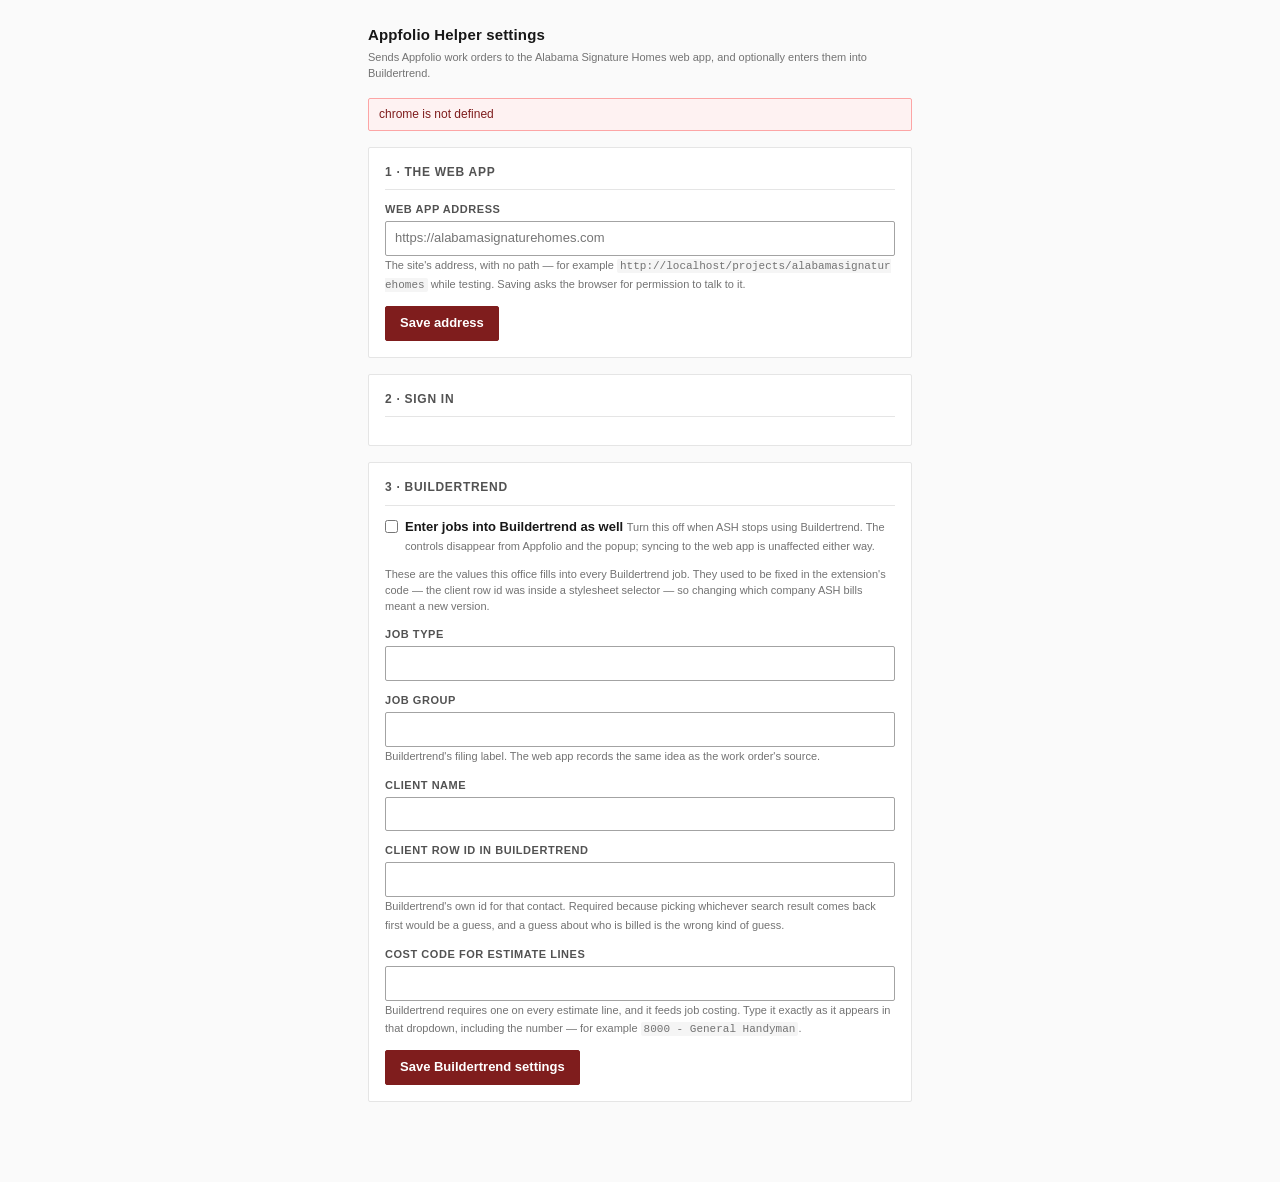
==== ui/options.html @ 52187182 "estimates" ====
<!doctype html>
<html lang="en">
  <head>
    <meta charset="utf-8" />
    <meta name="viewport" content="width=device-width, initial-scale=1" />
    <title>Appfolio Helper — Settings</title>
    <link rel="stylesheet" href="common.css" />
    <link rel="stylesheet" href="options.css" />
  </head>
  <body>
    <div class="page">
      <header class="page__head">
        <h1>Appfolio Helper settings</h1>
        <p class="field__hint">
          Sends Appfolio work orders to the Alabama Signature Homes web app, and
          optionally enters them into Buildertrend.
        </p>
      </header>

      <p class="notice" id="alert" hidden></p>

      <!--
        Order matters here: nothing below works until there is an address, and
        signing in needs one to sign in to. So the sections read top to bottom
        as the order they must be done in.
      -->
      <section class="card">
        <h2>1 · The web app</h2>

        <form id="app-form">
          <label class="field">
            <span class="field__label">Web app address</span>
            <input
              class="field__input"
              type="url"
              id="app-url"
              name="app_url"
              placeholder="https://alabamasignaturehomes.com"
              autocomplete="off"
              spellcheck="false"
            />
            <span class="field__hint">
              The site's address, with no path — for example
              <code>http://localhost/projects/alabamasignaturehomes</code> while
              testing. Saving asks the browser for permission to talk to it.
            </span>
          </label>

          <p class="card__actions">
            <button class="btn" type="submit" id="app-save">Save address</button>
            <span class="field__hint" id="permission-note"></span>
          </p>
        </form>
      </section>

      <section class="card">
        <h2>2 · Sign in</h2>

        <!-- Shown when signed in. -->
        <div id="signed-in" hidden>
          <dl class="facts">
            <dt>Signed in as</dt>
            <dd id="who"></dd>

            <dt>This device</dt>
            <dd id="device"></dd>

            <dt>Access expires</dt>
            <dd id="expires"></dd>
          </dl>

          <p class="field__hint">
            You can also end this device's access from
            <span id="account-link-holder"></span> on the web app, which is
            where to look if a device you do not recognise is listed.
          </p>

          <p class="card__actions">
            <button class="btn btn--quiet" type="button" id="sign-out">
              Sign out this device
            </button>
            <button class="link" type="button" id="recheck">Check now</button>
          </p>
        </div>

        <!-- Shown when signed out. -->
        <form id="sign-in-form" hidden>
          <label class="field">
            <span class="field__label">Email</span>
            <input
              class="field__input"
              type="email"
              id="email"
              autocomplete="username"
              required
            />
          </label>

          <label class="field">
            <span class="field__label">Password</span>
            <input
              class="field__input"
              type="password"
              id="password"
              autocomplete="current-password"
              required
            />
            <span class="field__hint">
              Your password is sent once, to exchange it for a token this browser
              stores. It is never saved here.
            </span>
          </label>

          <label class="field">
            <span class="field__label">Name for this device</span>
            <input class="field__input" type="text" id="device-name" maxlength="80" />
            <span class="field__hint">
              Shown on your account page beside the button that ends its access,
              so make it something you would recognise.
            </span>
          </label>

          <p class="card__actions">
            <button class="btn" type="submit" id="sign-in">Sign in</button>
          </p>
        </form>
      </section>

      <section class="card">
        <h2>3 · Buildertrend</h2>

        <label class="check">
          <input type="checkbox" id="bt-enabled" />
          <span>
            <strong>Enter jobs into Buildertrend as well</strong>
            <span class="field__hint">
              Turn this off when ASH stops using Buildertrend. The controls
              disappear from Appfolio and the popup; syncing to the web app is
              unaffected either way.
            </span>
          </span>
        </label>

        <div id="bt-fields">
          <p class="field__hint field__hint--lead">
            These are the values this office fills into every Buildertrend job.
            They used to be fixed in the extension's code — the client row id was
            inside a stylesheet selector — so changing which company ASH bills
            meant a new version.
          </p>

          <label class="field">
            <span class="field__label">Job type</span>
            <input class="field__input" type="text" id="job-type" />
          </label>

          <label class="field">
            <span class="field__label">Job group</span>
            <input class="field__input" type="text" id="job-group" />
            <span class="field__hint">
              Buildertrend's filing label. The web app records the same idea as
              the work order's source.
            </span>
          </label>

          <label class="field">
            <span class="field__label">Client name</span>
            <input class="field__input" type="text" id="bt-client-name" />
          </label>

          <label class="field">
            <span class="field__label">Client row id in Buildertrend</span>
            <input class="field__input" type="text" id="bt-client-row-id" />
            <span class="field__hint">
              Buildertrend's own id for that contact. Required because picking
              whichever search result comes back first would be a guess, and a
              guess about who is billed is the wrong kind of guess.
            </span>
          </label>

          <label class="field">
            <span class="field__label">Cost code for estimate lines</span>
            <input class="field__input" type="text" id="bt-cost-code" />
            <span class="field__hint">
              Buildertrend requires one on every estimate line, and it feeds job
              costing. Type it exactly as it appears in that dropdown, including
              the number &mdash; for example <code>8000 - General Handyman</code>.
            </span>
          </label>

       </div>

        <p class="card__actions">
          <button class="btn" type="button" id="bt-save">Save Buildertrend settings</button>
        </p>
      </section>
    </div>

    <script type="module" src="options.js"></script>
  </body>
</html>
---- ui/common.css ----
/* =============================================================================
   Shared vocabulary for the popup and the options page
   =============================================================================

   Two pages, one look. The colours are the web app's, so the extension reads as
   part of the same tool rather than a bolted-on utility: maroon for the primary
   action, near-black text, and the same six status colours the Appfolio badges
   use so a state means the same thing wherever it appears.
   ========================================================================== */

* {
  margin: 0;
  padding: 0;
  box-sizing: border-box;
}

:root {
  --maroon: #7f1d1d;
  --maroon-lit: #991b1b;
  --ink: #171717;
  --ink-soft: #525252;
  --ink-faint: #737373;
  --line: #e5e5e5;
  --paper: #fff;
  --paper-soft: #fafafa;

  --good: #065f46;
  --good-soft: #ecfdf5;
  --warn: #92400e;
  --warn-soft: #fffbeb;
  --bad: #7f1d1d;
  --bad-soft: #fef2f2;

  --gap: 0.75rem;
  --radius: 2px;
}

body {
  font-family:
    -apple-system, BlinkMacSystemFont, "Segoe UI", Roboto, Arial, sans-serif;
  font-size: 13px;
  line-height: 1.45;
  color: var(--ink);
  background: var(--paper);
}

h1,
h2,
h3 {
  font-weight: 700;
  letter-spacing: 0.01em;
}

h1 {
  font-size: 15px;
}

h2 {
  font-size: 12px;
  text-transform: uppercase;
  letter-spacing: 0.06em;
  color: var(--ink-soft);
}

a {
  color: var(--maroon);
}

button {
  font: inherit;
  cursor: pointer;
}

button:disabled {
  cursor: default;
}

/* ---- buttons ------------------------------------------------------------- */

.btn {
  padding: 7px 14px;
  border: 1px solid var(--maroon);
  border-radius: var(--radius);
  background: var(--maroon);
  color: #fff;
  font-weight: 700;
}

.btn:hover:not(:disabled) {
  background: var(--maroon-lit);
  border-color: var(--maroon-lit);
}

.btn:disabled {
  background: #d4d4d4;
  border-color: #d4d4d4;
  color: var(--ink-faint);
}

.btn--quiet {
  background: none;
  color: var(--maroon);
}

.btn--quiet:hover:not(:disabled) {
  background: var(--bad-soft);
  border-color: var(--maroon);
  color: var(--maroon);
}

.btn--quiet:disabled {
  background: none;
  border-color: var(--line);
}

/* A link that is a button, for actions that are not the point of the screen. */
.link {
  padding: 0;
  border: 0;
  background: none;
  color: var(--maroon);
  text-decoration: underline;
}

.link:hover {
  color: var(--ink);
}

/* The only .link that disables itself for long enough to matter: a list-page
   probe clicks through three tabs and can sit there for forty seconds. */
.link:disabled {
  color: var(--ink-faint);
  text-decoration: none;
}

.link--danger {
  color: var(--bad);
}

/* ---- forms --------------------------------------------------------------- */

.field {
  display: block;
  margin-bottom: var(--gap);
}

.field__label {
  display: block;
  margin-bottom: 3px;
  font-size: 11px;
  font-weight: 700;
  text-transform: uppercase;
  letter-spacing: 0.05em;
  color: var(--ink-soft);
}

.field__input {
  width: 100%;
  padding: 7px 9px;
  border: 1px solid #a3a3a3;
  border-radius: var(--radius);
  font: inherit;
  color: var(--ink);
  background: var(--paper);
}

.field__input:focus {
  outline: 2px solid var(--maroon);
  outline-offset: -1px;
}

.field__hint {
  margin-top: 3px;
  font-size: 11px;
  color: var(--ink-faint);
}

.check {
  display: flex;
  align-items: flex-start;
  gap: 7px;
  margin-bottom: var(--gap);
}

.check input {
  margin-top: 2px;
  accent-color: var(--maroon);
}

/* ---- notices ------------------------------------------------------------- */

.notice {
  padding: 7px 10px;
  margin-bottom: var(--gap);
  border: 1px solid;
  border-radius: var(--radius);
  font-size: 12px;
}

/* The page probe's answer. A <pre> because it is a list of found/not-found
   pairs somebody is going to read line by line or screenshot, and because the
   whole point of it is to be copied somewhere else verbatim. */
.probe {
  margin: 0 0 0.5rem;
  padding: 0.5rem;
  font-family: ui-monospace, SFMono-Regular, Menlo, Consolas, monospace;
  font-size: 11px;
  line-height: 1.5;
  white-space: pre-wrap;
  word-break: break-word;
  background: rgba(0, 0, 0, 0.04);
  border-radius: 4px;
}

.notice--ok {
  background: var(--good-soft);
  border-color: #6ee7b7;
  color: var(--good);
}

.notice--warn {
  background: var(--warn-soft);
  border-color: #fcd34d;
  color: var(--warn);
}

.notice--error {
  background: var(--bad-soft);
  border-color: #fca5a5;
  color: var(--bad);
}

.notice[hidden] {
  display: none;
}

/* ---- status pills, matching the Appfolio badges ------------------------- */

.pill {
  display: inline-block;
  padding: 1px 7px;
  border: 1px solid transparent;
  border-radius: 9px;
  font-size: 10px;
  font-weight: 700;
  text-transform: uppercase;
  letter-spacing: 0.04em;
  white-space: nowrap;
}

.pill--synced {
  background: var(--good-soft);
  border-color: #6ee7b7;
  color: var(--good);
}

.pill--queued,
.pill--sending,
.pill--retry {
  background: #f5f5f5;
  border-color: #d4d4d4;
  color: var(--ink-soft);
}

.pill--conflict,
.pill--blocked {
  background: var(--warn-soft);
  border-color: #fcd34d;
  color: var(--warn);
}

.pill--rejected {
  background: var(--bad-soft);
  border-color: #fca5a5;
  color: var(--bad);
}

.sr-only {
  position: absolute !important;
  width: 1px !important;
  height: 1px !important;
  margin: -1px !important;
  padding: 0 !important;
  overflow: hidden !important;
  clip-path: inset(50%) !important;
  white-space: nowrap !important;
  border: 0 !important;
}
---- ui/options.css ----
/* =============================================================================
   The options page
   =============================================================================

   Opens in a tab (options_ui.open_in_tab), so it gets a reading measure rather
   than filling a 1400px window — one column, capped, centred. The numbered
   cards read as the order the steps must be done in, because they are: there is
   nothing to sign in to before there is an address.
   ========================================================================== */

body {
  background: var(--paper-soft);
  padding: 24px 16px 64px;
}

.page {
  max-width: 34rem;
  margin-inline: auto;
}

.page__head {
  margin-bottom: 16px;
}

.page__head h1 {
  margin-bottom: 4px;
}

#alert {
  margin-bottom: 16px;
}

.card {
  padding: 16px;
  margin-bottom: 16px;
  background: var(--paper);
  border: 1px solid var(--line);
  border-radius: var(--radius);
}

.card h2 {
  margin-bottom: 12px;
  padding-bottom: 8px;
  border-bottom: 1px solid var(--line);
}

.card__actions {
  display: flex;
  flex-wrap: wrap;
  align-items: center;
  gap: var(--gap);
  margin-top: 4px;
}

#bt-fields[hidden] {
  display: none;
}

.field__hint--lead {
  margin-bottom: 12px;
}

.field__hint code {
  font-family: ui-monospace, SFMono-Regular, Menlo, monospace;
  font-size: 11px;
  padding: 1px 3px;
  background: #f5f5f5;
  border-radius: var(--radius);
  word-break: break-all;
}

/* ---- the signed-in facts ------------------------------------------------- */

.facts {
  display: grid;
  grid-template-columns: auto 1fr;
  gap: 4px 12px;
  margin-bottom: 12px;
  font-size: 12px;
}

.facts dt {
  font-weight: 700;
  color: var(--ink-soft);
}

/* Long tokens and email addresses must not push the grid wider than the page. */
.facts dd {
  overflow-wrap: anywhere;
}
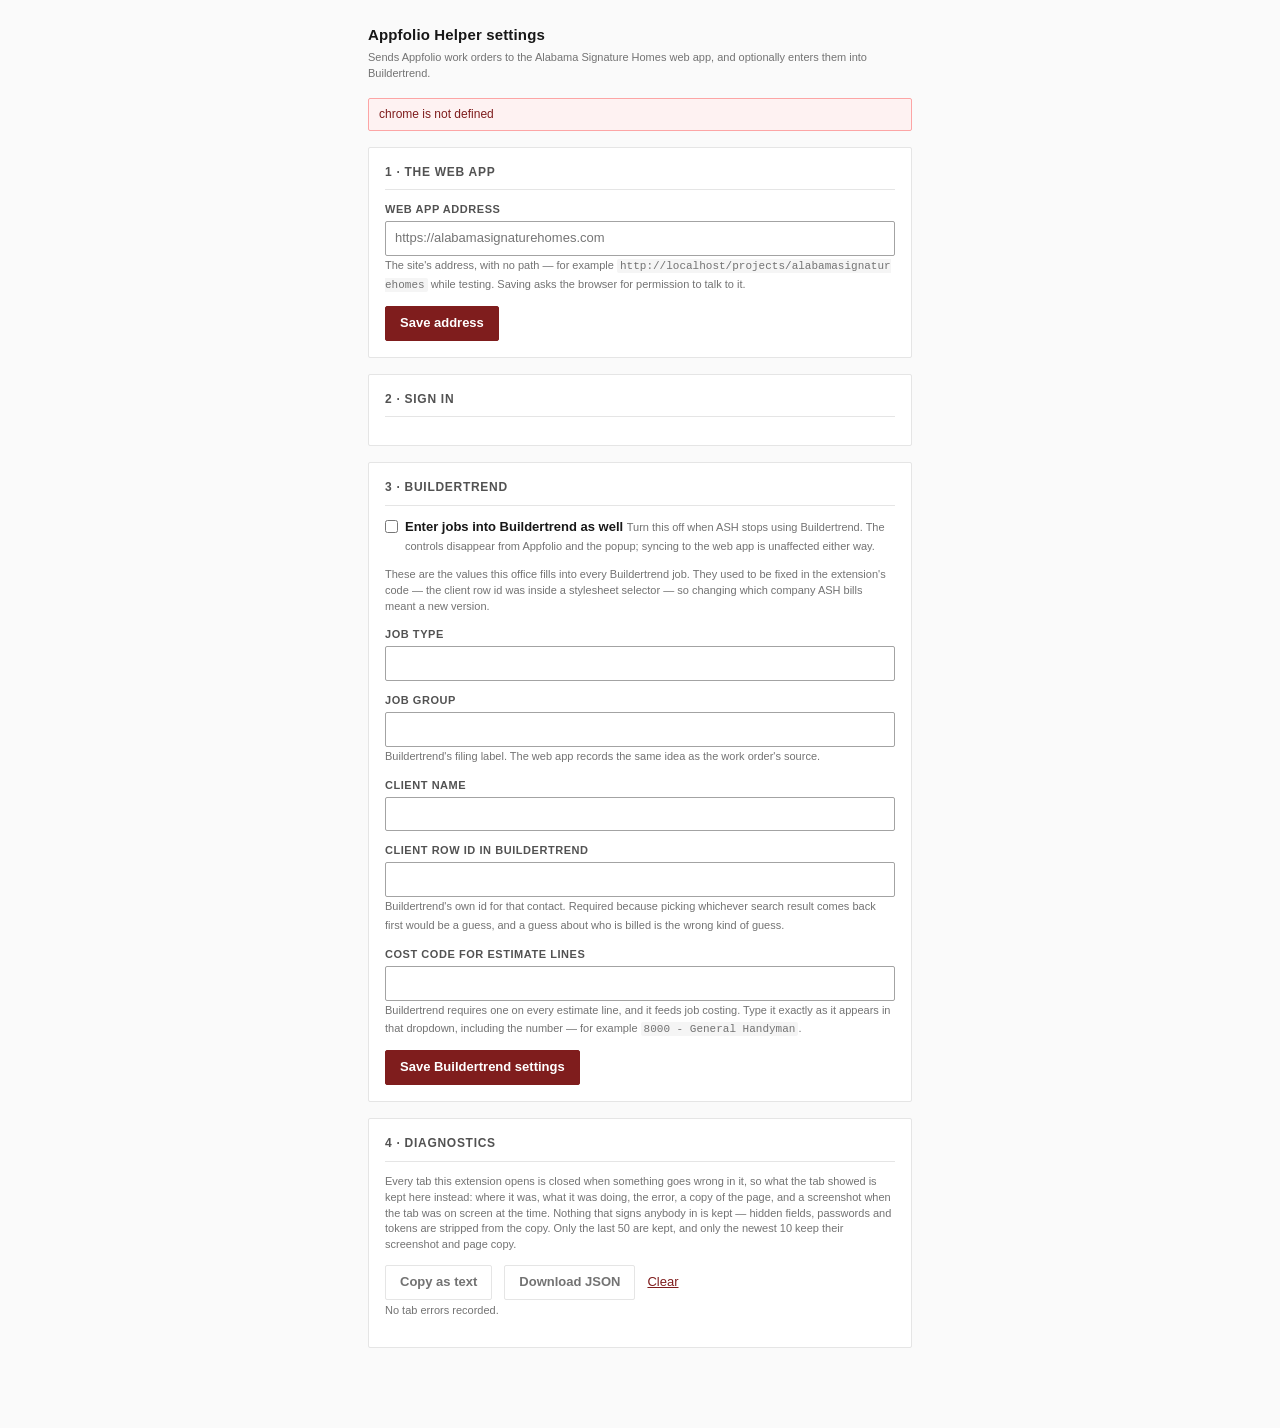
==== commit 06359328: "tab reporting and management" ====
--- a/ui/options.html
+++ b/ui/options.html
@@ -194,6 +194,30 @@
           <button class="btn" type="button" id="bt-save">Save Buildertrend settings</button>
         </p>
       </section>
+
+      <section class="card" id="diagnostics">
+        <h2>4 · Diagnostics</h2>
+
+        <p class="field__hint field__hint--lead">
+          Every tab this extension opens is closed when something goes wrong in
+          it, so what the tab showed is kept here instead: where it was, what it
+          was doing, the error, a copy of the page, and a screenshot when the
+          tab was on screen at the time. Nothing that signs anybody in is kept
+          &mdash; hidden fields, passwords and tokens are stripped from the
+          copy. Only the last 50 are kept, and only the newest 10 keep their
+          screenshot and page copy.
+        </p>
+
+        <p class="card__actions">
+          <button class="btn btn--quiet" type="button" id="tab-errors-copy">Copy as text</button>
+          <button class="btn btn--quiet" type="button" id="tab-errors-download">Download JSON</button>
+          <button class="link link--danger" type="button" id="tab-errors-clear">Clear</button>
+        </p>
+
+        <p class="field__hint" id="tab-errors-empty" hidden>No tab errors recorded.</p>
+
+        <ol class="reports" id="tab-errors-list"></ol>
+      </section>
     </div>
 
     <script type="module" src="options.js"></script>
--- a/ui/options.css
+++ b/ui/options.css
@@ -88,3 +88,36 @@
 .facts dd {
   overflow-wrap: anywhere;
 }
+
+/* ---- diagnostics --------------------------------------------------------- */
+
+.reports {
+  margin: 12px 0 0;
+  padding: 0;
+  list-style: none;
+}
+
+.report {
+  padding: 12px 0;
+  border-top: 1px solid var(--line);
+}
+
+.report__head {
+  margin-bottom: 4px;
+  font-weight: 700;
+}
+
+.report__error {
+  margin-bottom: 8px;
+  color: var(--bad);
+  overflow-wrap: anywhere;
+}
+
+.report__shot {
+  display: block;
+  width: 100%;
+  margin-bottom: 8px;
+  border: 1px solid var(--line);
+  border-radius: var(--radius);
+  cursor: zoom-in;
+}
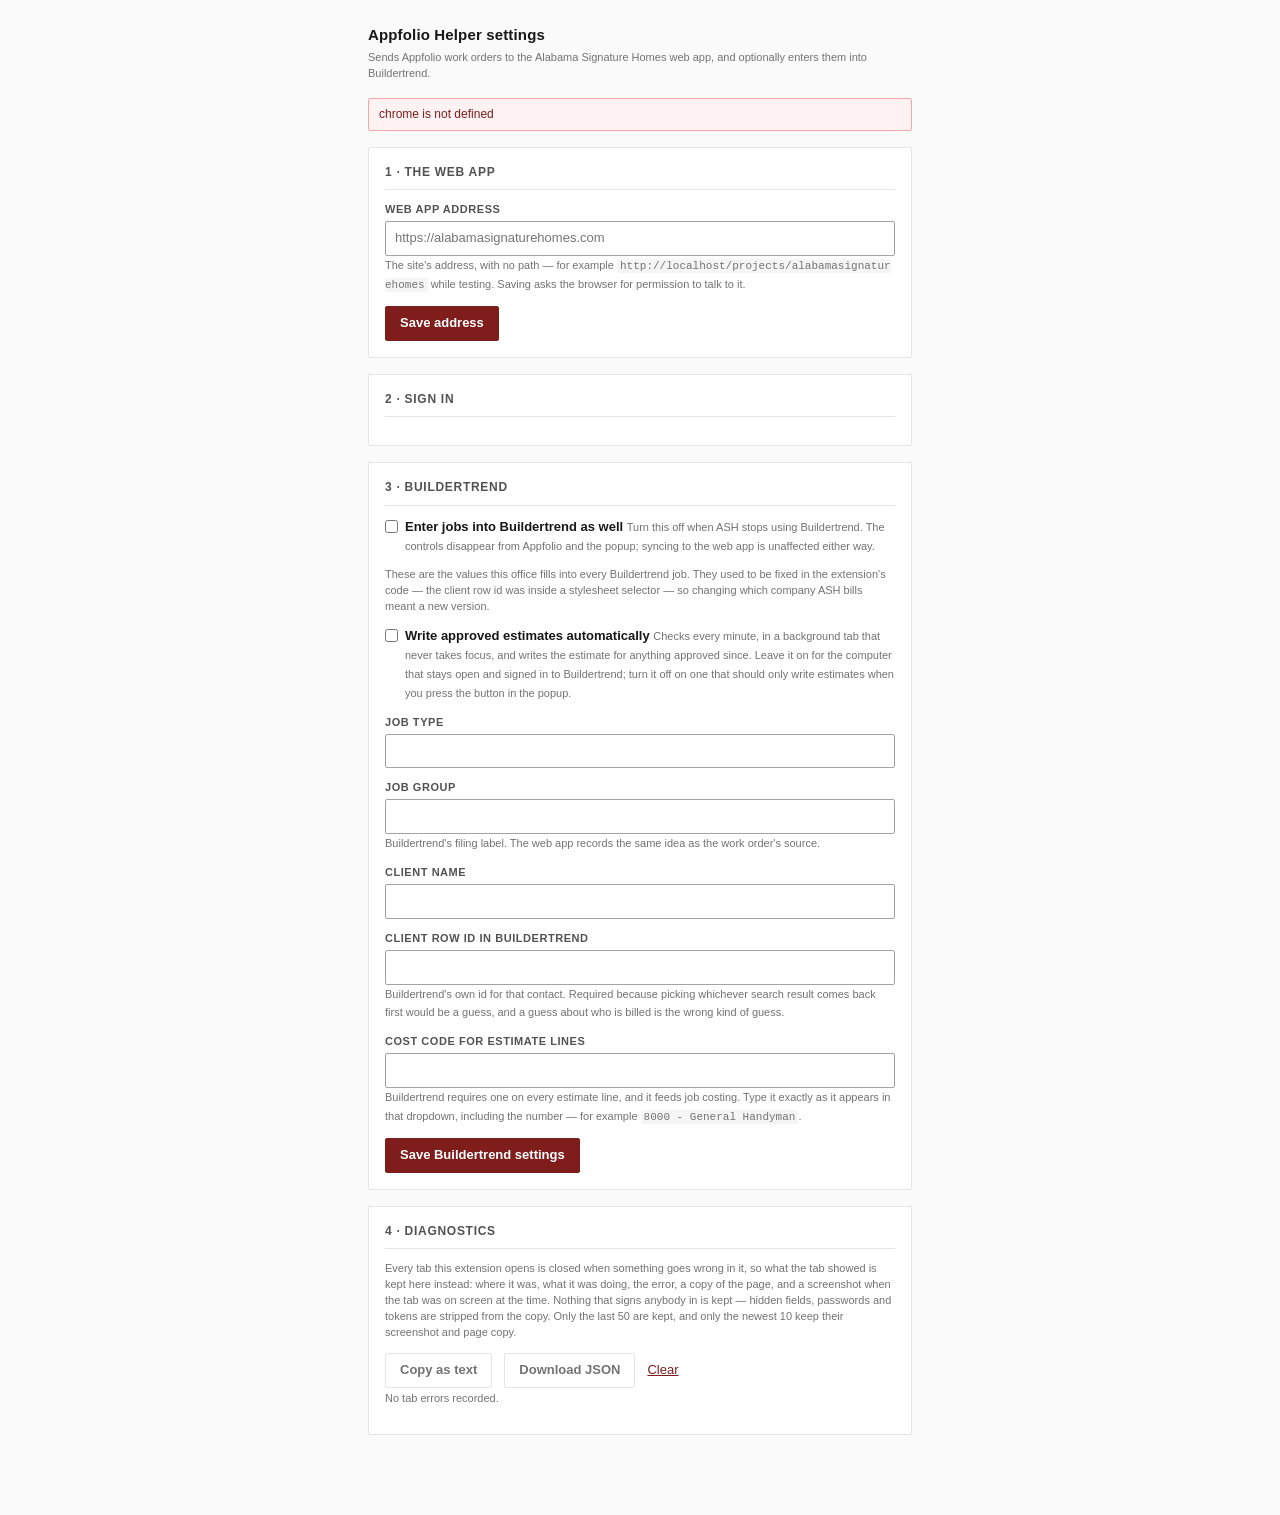
==== commit 25de4b8f: "automation estimates" ====
--- a/ui/options.html
+++ b/ui/options.html
@@ -149,6 +149,20 @@
             meant a new version.
           </p>
 
+          <label class="check">
+            <input type="checkbox" id="bt-auto-estimates" />
+            <span>
+              <strong>Write approved estimates automatically</strong>
+              <span class="field__hint">
+                Checks every minute, in a background tab that never takes focus,
+                and writes the estimate for anything approved since. Leave it on
+                for the computer that stays open and signed in to Buildertrend;
+                turn it off on one that should only write estimates when you
+                press the button in the popup.
+              </span>
+            </span>
+          </label>
+
           <label class="field">
             <span class="field__label">Job type</span>
             <input class="field__input" type="text" id="job-type" />
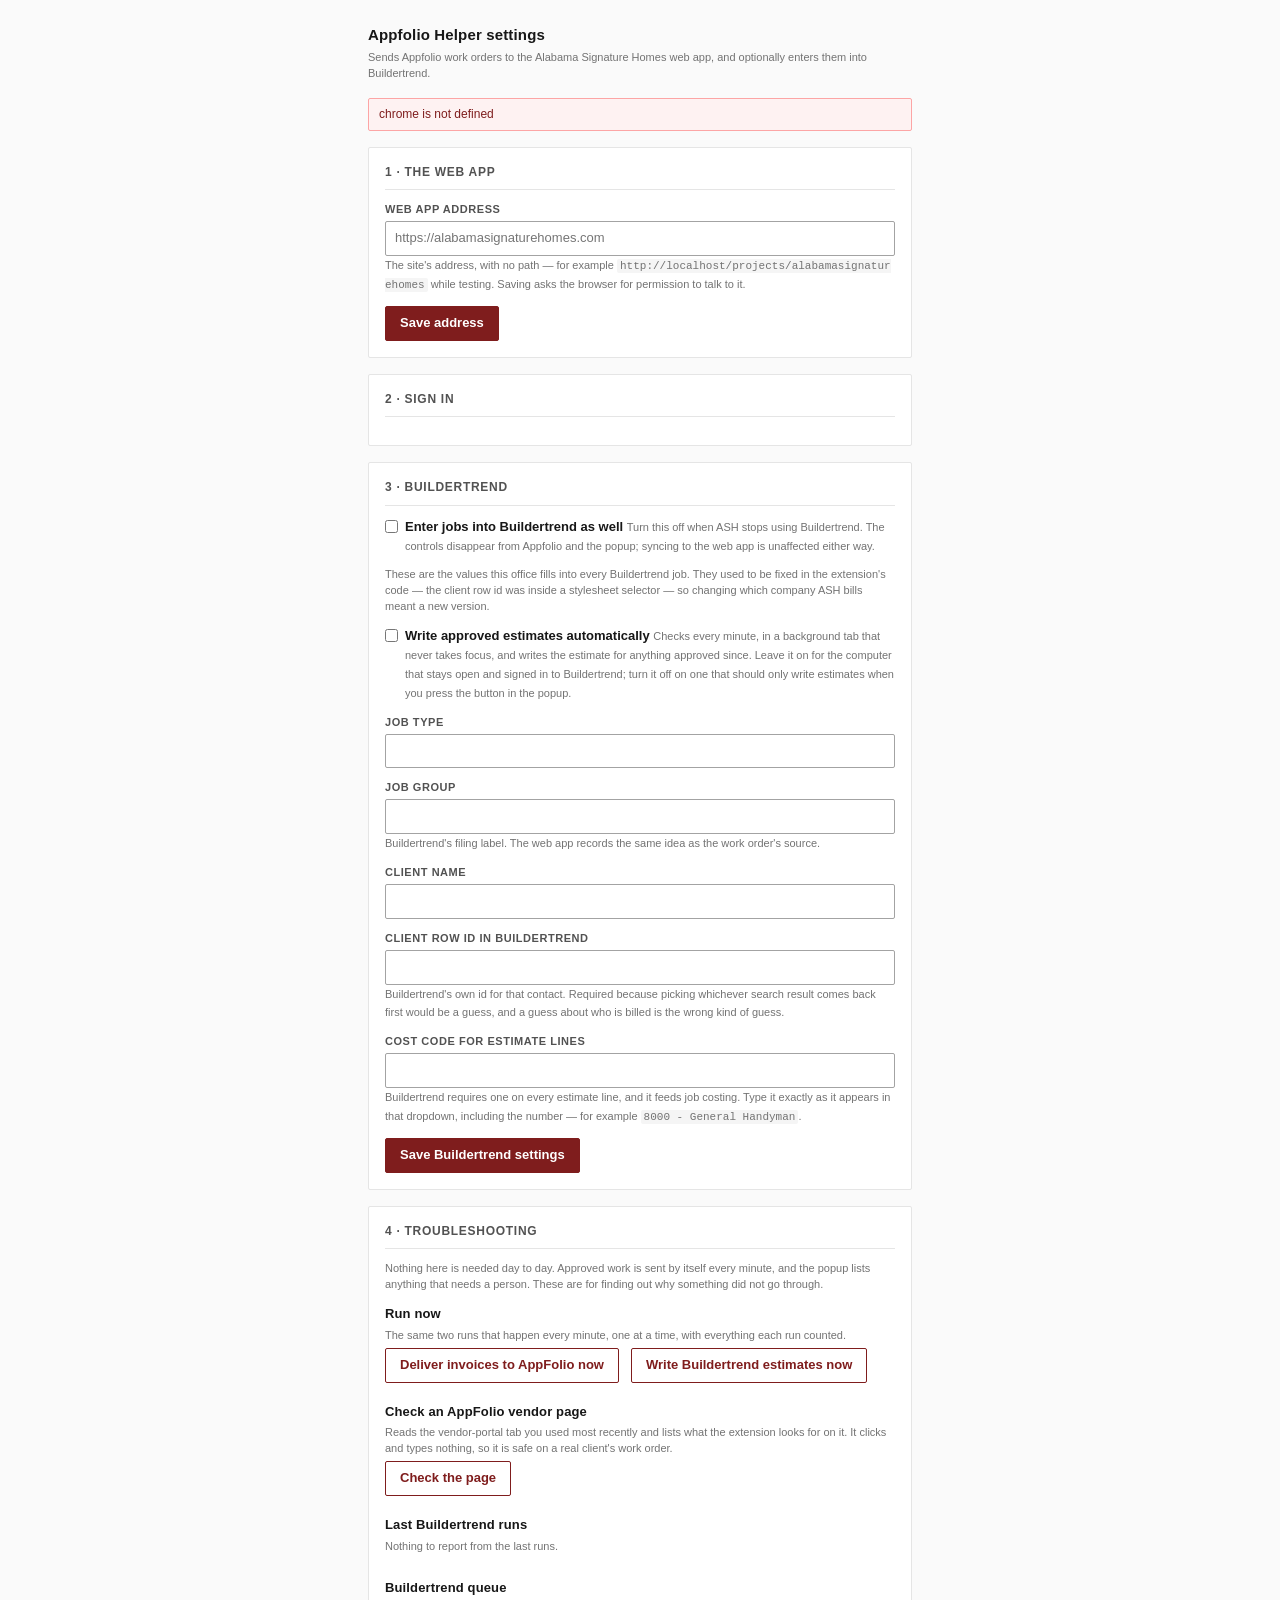
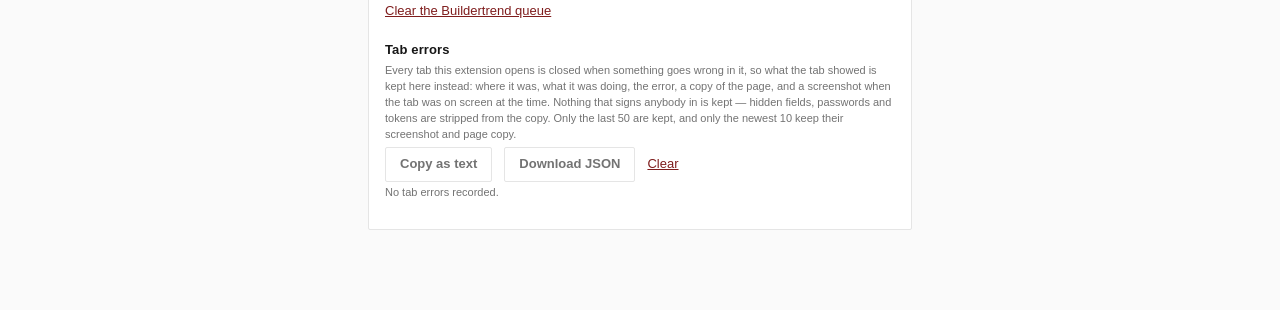
==== commit 1fd6c5ca: "ui update" ====
--- a/ui/options.html
+++ b/ui/options.html
@@ -209,10 +209,74 @@
         </p>
       </section>
 
-      <section class="card" id="diagnostics">
-        <h2>4 · Diagnostics</h2>
+      <!--
+        Everything the popup deliberately does not show. The popup is for the
+        day's work; this is for working out why something went wrong, and for
+        whoever is asked to. Run now sits first because it is the one thing here
+        a manager may be sent to press.
+      -->
+      <section class="card" id="troubleshooting">
+        <span id="diagnostics"></span>
+        <h2>4 · Troubleshooting</h2>
 
         <p class="field__hint field__hint--lead">
+          Nothing here is needed day to day. Approved work is sent by itself
+          every minute, and the popup lists anything that needs a person. These
+          are for finding out why something did not go through.
+        </p>
+
+        <h3>Run now</h3>
+
+        <p class="field__hint">
+          The same two runs that happen every minute, one at a time, with
+          everything each run counted.
+        </p>
+
+        <p class="card__actions">
+          <button class="btn btn--quiet" type="button" id="deliver-now">Deliver invoices to AppFolio now</button>
+          <button class="btn btn--quiet" type="button" id="estimates-now">Write Buildertrend estimates now</button>
+        </p>
+
+        <pre class="probe" id="run-output" hidden></pre>
+
+        <h3>Check an AppFolio vendor page</h3>
+
+        <p class="field__hint">
+          Reads the vendor-portal tab you used most recently and lists what the
+          extension looks for on it. It clicks and types nothing, so it is safe
+          on a real client's work order.
+        </p>
+
+        <p class="card__actions">
+          <button class="btn btn--quiet" type="button" id="probe">Check the page</button>
+          <button class="link" type="button" id="probe-copy" hidden>Copy</button>
+        </p>
+
+        <pre class="probe" id="probe-output" hidden></pre>
+
+        <div id="bt-troubleshooting">
+          <h3>Last Buildertrend runs</h3>
+
+          <p class="field__hint" id="bt-runs-empty">Nothing to report from the last runs.</p>
+
+          <pre class="probe" id="bt-runs" hidden></pre>
+
+          <p class="card__actions">
+            <button class="link" type="button" id="bt-runs-copy" hidden>Copy</button>
+          </p>
+
+          <h3>Buildertrend queue</h3>
+
+          <p class="field__hint" id="bt-queue-note"></p>
+
+          <p class="card__actions">
+            <button class="link link--danger" type="button" id="bt-queue-clear">Clear the Buildertrend queue</button>
+          </p>
+        </div>
+
+        <h3>Tab errors</h3>
+
+        <p class="field__hint">
           Every tab this extension opens is closed when something goes wrong in
           it, so what the tab showed is kept here instead: where it was, what it
           was doing, the error, a copy of the page, and a screenshot when the
--- a/ui/options.css
+++ b/ui/options.css
@@ -121,3 +121,26 @@
   border-radius: var(--radius);
   cursor: zoom-in;
 }
+
+/* ---- troubleshooting ----------------------------------------------------- */
+
+/* The card is several small tools in a row, so each gets a heading of its own
+   with room above it. The first one sits under the card's lead paragraph. */
+#troubleshooting h3 {
+  margin: 20px 0 4px;
+  font-size: 13px;
+}
+
+#troubleshooting .field__hint--lead + h3 {
+  margin-top: 0;
+}
+
+#troubleshooting .probe {
+  margin-top: 8px;
+  max-height: 24rem;
+  overflow-y: auto;
+}
+
+#troubleshooting [hidden] {
+  display: none;
+}
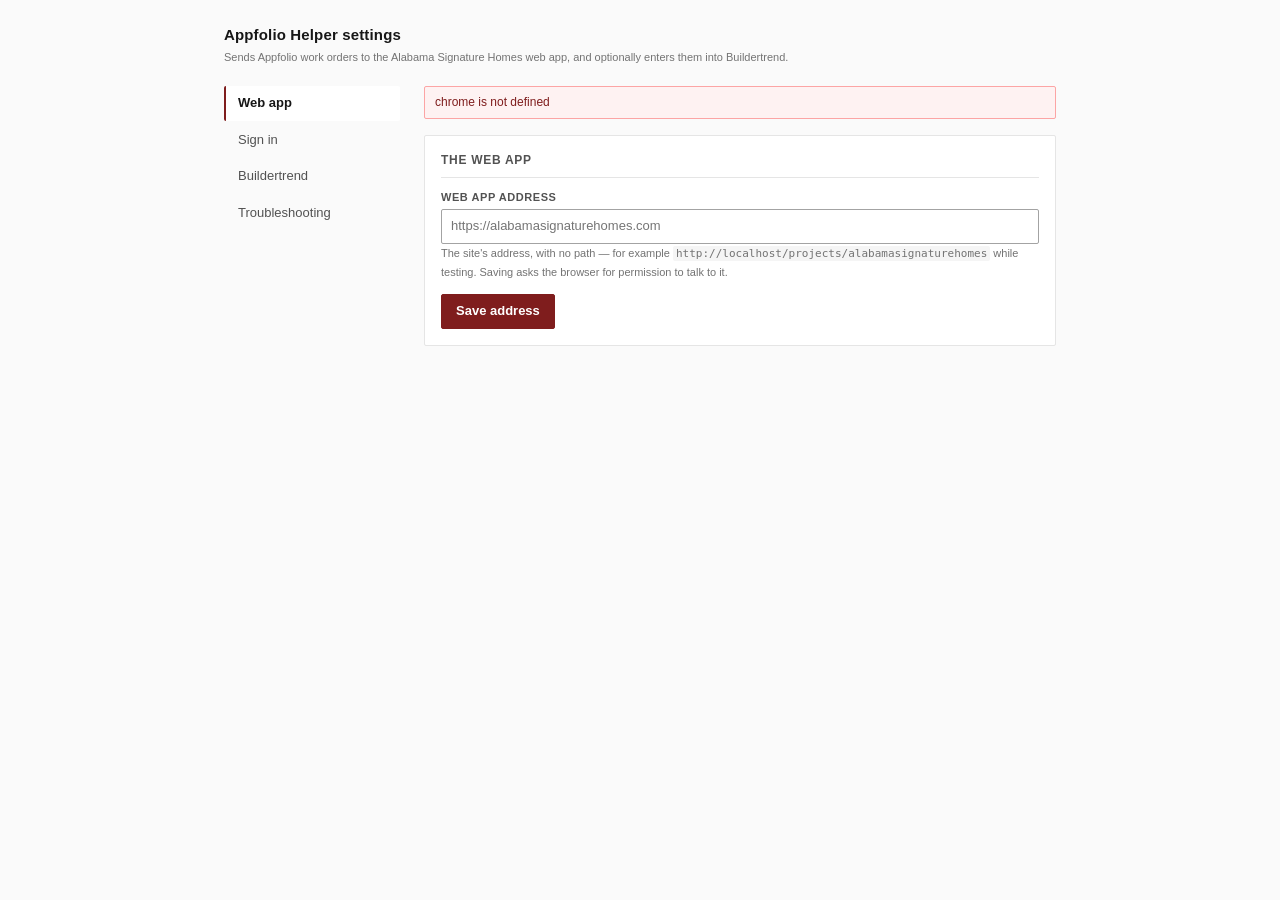
==== commit 1fff5dc7: "update options page" ====
--- a/ui/options.html
+++ b/ui/options.html
@@ -17,15 +17,35 @@
         </p>
       </header>
 
+      <div class="settings">
+      <!--
+        Order matters here: nothing else works until there is an address, and
+        signing in needs one to sign in to. So the tabs read top to bottom as
+        the order they must be done in, and a dot marks a step still to do.
+      -->
+      <nav class="tabs" role="tablist" aria-orientation="vertical" aria-label="Settings">
+        <button class="tab" type="button" role="tab" id="tab-app" data-tab="app" aria-controls="panel-app" aria-selected="false" tabindex="-1">
+          <span class="tab__label">Web app</span>
+          <span class="tab__dot" id="tab-app-dot" title="No address saved yet" hidden></span>
+        </button>
+        <button class="tab" type="button" role="tab" id="tab-sign-in" data-tab="sign-in" aria-controls="panel-sign-in" aria-selected="false" tabindex="-1">
+          <span class="tab__label">Sign in</span>
+          <span class="tab__dot" id="tab-sign-in-dot" title="Not signed in" hidden></span>
+        </button>
+        <button class="tab" type="button" role="tab" id="tab-buildertrend" data-tab="buildertrend" aria-controls="panel-buildertrend" aria-selected="false" tabindex="-1">
+          <span class="tab__label">Buildertrend</span>
+        </button>
+        <button class="tab" type="button" role="tab" id="tab-troubleshooting" data-tab="troubleshooting" aria-controls="panel-troubleshooting" aria-selected="false" tabindex="-1">
+          <span class="tab__label">Troubleshooting</span>
+          <span class="tab__count" id="tab-errors-count" title="Tab errors recorded" hidden></span>
+        </button>
+      </nav>
+
+      <main class="settings__main">
       <p class="notice" id="alert" hidden></p>
 
-      <!--
-        Order matters here: nothing below works until there is an address, and
-        signing in needs one to sign in to. So the sections read top to bottom
-        as the order they must be done in.
-      -->
-      <section class="card">
-        <h2>1 · The web app</h2>
+      <section class="card" role="tabpanel" id="panel-app" aria-labelledby="tab-app" hidden>
+        <h2>The web app</h2>
 
         <form id="app-form">
           <label class="field">
@@ -53,8 +73,8 @@
         </form>
       </section>
 
-      <section class="card">
-        <h2>2 · Sign in</h2>
+      <section class="card" role="tabpanel" id="panel-sign-in" aria-labelledby="tab-sign-in" hidden>
+        <h2>Sign in</h2>
 
         <!-- Shown when signed in. -->
         <div id="signed-in" hidden>
@@ -126,8 +146,8 @@
         </form>
       </section>
 
-      <section class="card">
-        <h2>3 · Buildertrend</h2>
+      <section class="card" role="tabpanel" id="panel-buildertrend" aria-labelledby="tab-buildertrend" hidden>
+        <h2>Buildertrend</h2>
 
         <label class="check">
           <input type="checkbox" id="bt-enabled" />
@@ -215,9 +235,8 @@
         whoever is asked to. Run now sits first because it is the one thing here
         a manager may be sent to press.
       -->
-      <section class="card" id="troubleshooting">
-        <span id="diagnostics"></span>
-        <h2>4 · Troubleshooting</h2>
+      <section class="card" role="tabpanel" id="panel-troubleshooting" aria-labelledby="tab-troubleshooting" hidden>
+        <h2>Troubleshooting</h2>
 
         <p class="field__hint field__hint--lead">
           Nothing here is needed day to day. Approved work is sent by itself
@@ -296,6 +315,8 @@
 
         <ol class="reports" id="tab-errors-list"></ol>
       </section>
+      </main>
+      </div>
     </div>
 
     <script type="module" src="options.js"></script>
--- a/ui/options.css
+++ b/ui/options.css
@@ -2,9 +2,10 @@
    The options page
    =============================================================================
 
-   Opens in a tab (options_ui.open_in_tab), so it gets a reading measure rather
-   than filling a 1400px window — one column, capped, centred. The numbered
-   cards read as the order the steps must be done in, because they are: there is
+   Opens in a tab (options_ui.open_in_tab), so it gets a capped, centred measure
+   rather than filling a 1400px window: a sidebar of tabs and one panel beside
+   it, the way Claude's own extension settings are laid out. The tabs read top
+   to bottom as the order the steps must be done in, because they are: there is
    nothing to sign in to before there is an address.
    ========================================================================== */
 
@@ -14,25 +15,129 @@
 }
 
 .page {
-  max-width: 34rem;
+  max-width: 52rem;
   margin-inline: auto;
 }
 
 .page__head {
-  margin-bottom: 16px;
+  margin-bottom: 20px;
 }
 
 .page__head h1 {
   margin-bottom: 4px;
 }
 
+/* ---- tabs ---------------------------------------------------------------- */
+
+.settings {
+  display: grid;
+  grid-template-columns: 11rem minmax(0, 1fr);
+  gap: 24px;
+  align-items: start;
+}
+
+.tabs {
+  display: flex;
+  flex-direction: column;
+  gap: 2px;
+  position: sticky;
+  top: 24px;
+}
+
+.tab {
+  display: flex;
+  align-items: center;
+  gap: 8px;
+  width: 100%;
+  padding: 8px 12px;
+  text-align: left;
+  color: var(--ink-soft);
+  background: transparent;
+  border: 0;
+  border-left: 2px solid transparent;
+  border-radius: var(--radius);
+}
+
+.tab:hover {
+  color: var(--ink);
+  background: #f0f0f0;
+}
+
+.tab:focus-visible {
+  outline: 2px solid var(--maroon);
+  outline-offset: -2px;
+}
+
+.tab[aria-selected="true"] {
+  font-weight: 700;
+  color: var(--ink);
+  background: var(--paper);
+  border-left-color: var(--maroon);
+}
+
+.tab__label {
+  flex: 1;
+  white-space: nowrap;
+}
+
+/* A step still to do. */
+.tab__dot {
+  width: 7px;
+  height: 7px;
+  border-radius: 50%;
+  background: var(--warn);
+}
+
+.tab__count {
+  min-width: 18px;
+  padding: 0 5px;
+  font-size: 11px;
+  font-weight: 700;
+  line-height: 18px;
+  text-align: center;
+  color: var(--bad);
+  background: var(--bad-soft);
+  border-radius: 9px;
+}
+
+.tab__dot[hidden],
+.tab__count[hidden],
+[role="tabpanel"][hidden] {
+  display: none;
+}
+
+@media (width < 640px) {
+  .settings {
+    grid-template-columns: minmax(0, 1fr);
+    gap: 16px;
+  }
+
+  .tabs {
+    position: static;
+    flex-direction: row;
+    overflow-x: auto;
+    border-bottom: 1px solid var(--line);
+  }
+
+  .tab {
+    width: auto;
+    border-left: 0;
+    border-bottom: 2px solid transparent;
+    border-radius: 0;
+  }
+
+  .tab[aria-selected="true"] {
+    background: transparent;
+    border-bottom-color: var(--maroon);
+  }
+}
+
 #alert {
   margin-bottom: 16px;
 }
 
 .card {
   padding: 16px;
-  margin-bottom: 16px;
   background: var(--paper);
   border: 1px solid var(--line);
   border-radius: var(--radius);
@@ -126,21 +231,21 @@
 
 /* The card is several small tools in a row, so each gets a heading of its own
    with room above it. The first one sits under the card's lead paragraph. */
-#troubleshooting h3 {
+#panel-troubleshooting h3 {
   margin: 20px 0 4px;
   font-size: 13px;
 }
 
-#troubleshooting .field__hint--lead + h3 {
+#panel-troubleshooting .field__hint--lead + h3 {
   margin-top: 0;
 }
 
-#troubleshooting .probe {
+#panel-troubleshooting .probe {
   margin-top: 8px;
   max-height: 24rem;
   overflow-y: auto;
 }
 
-#troubleshooting [hidden] {
+#panel-troubleshooting [hidden] {
   display: none;
 }
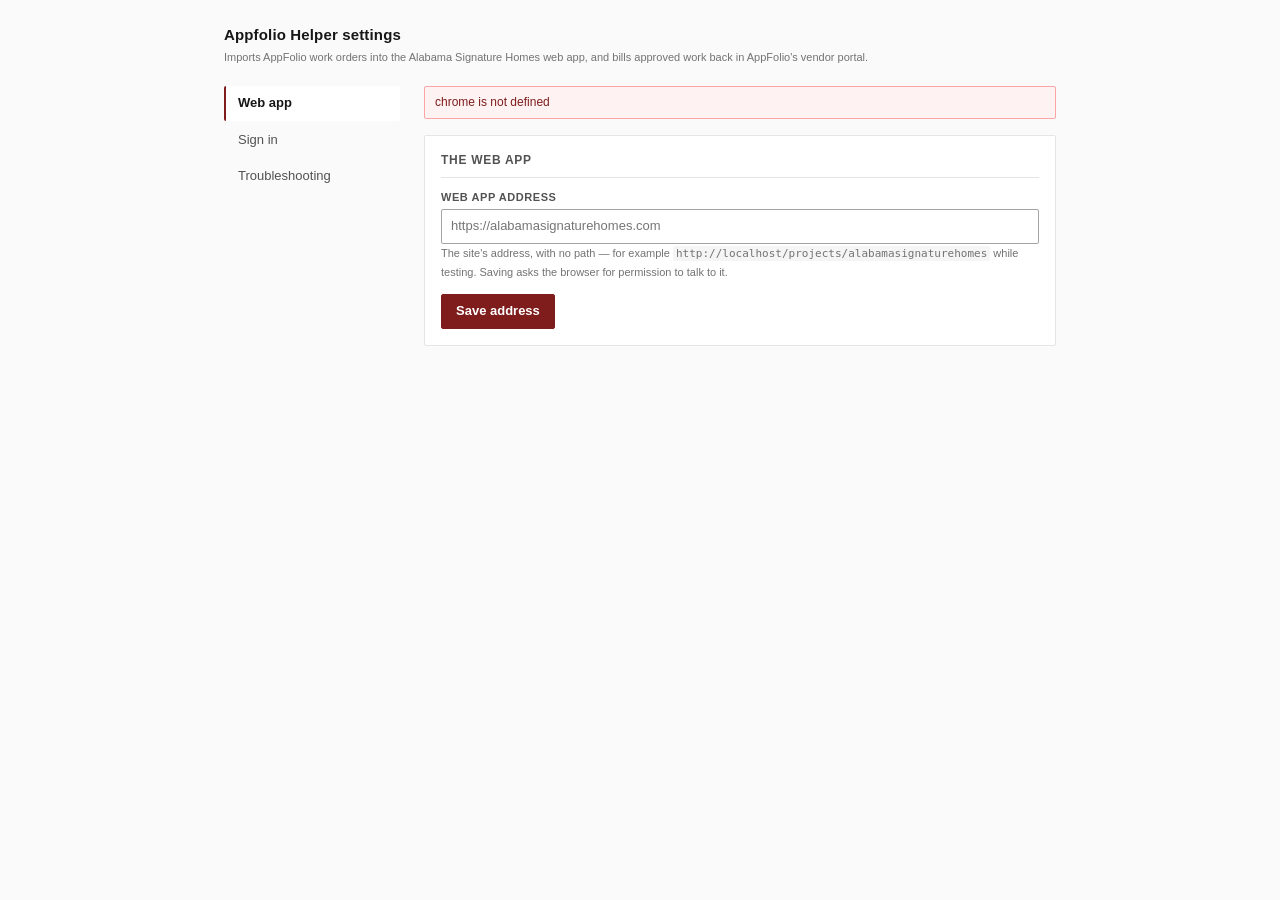
==== commit f0103eaf: "4.0.0: remove legacy runtime" ====
--- a/ui/options.html
+++ b/ui/options.html
@@ -12,8 +12,8 @@
       <header class="page__head">
         <h1>Appfolio Helper settings</h1>
         <p class="field__hint">
-          Sends Appfolio work orders to the Alabama Signature Homes web app, and
-          optionally enters them into Buildertrend.
+          Imports AppFolio work orders into the Alabama Signature Homes web app,
+          and bills approved work back in AppFolio's vendor portal.
         </p>
       </header>
 
@@ -32,12 +32,8 @@
           <span class="tab__label">Sign in</span>
           <span class="tab__dot" id="tab-sign-in-dot" title="Not signed in" hidden></span>
         </button>
-        <button class="tab" type="button" role="tab" id="tab-buildertrend" data-tab="buildertrend" aria-controls="panel-buildertrend" aria-selected="false" tabindex="-1">
-          <span class="tab__label">Buildertrend</span>
-        </button>
         <button class="tab" type="button" role="tab" id="tab-troubleshooting" data-tab="troubleshooting" aria-controls="panel-troubleshooting" aria-selected="false" tabindex="-1">
           <span class="tab__label">Troubleshooting</span>
-          <span class="tab__count" id="tab-errors-count" title="Tab errors recorded" hidden></span>
         </button>
       </nav>
 
@@ -85,21 +81,21 @@
             <dt>This device</dt>
             <dd id="device"></dd>
 
-            <dt>Access expires</dt>
-            <dd id="expires"></dd>
+            <dt>Worker</dt>
+            <dd id="worker-id"></dd>
           </dl>
 
           <p class="field__hint">
-            You can also end this device's access from
-            <span id="account-link-holder"></span> on the web app, which is
-            where to look if a device you do not recognise is listed.
+            Signing out forgets this browser's sign-in here only. To end it on
+            the web app as well, retire the device from
+            <span id="account-link-holder"></span>, which is also where to look
+            if a device you do not recognise is listed.
           </p>
 
           <p class="card__actions">
             <button class="btn btn--quiet" type="button" id="sign-out">
               Sign out this device
             </button>
-            <button class="link" type="button" id="recheck">Check now</button>
           </p>
         </div>
 
@@ -126,8 +122,9 @@
               required
             />
             <span class="field__hint">
-              Your password is sent once, to exchange it for a token this browser
-              stores. It is never saved here.
+              Your password is sent once, to register this browser as a worker
+              and exchange it for a token this browser stores. It is never saved
+              here.
             </span>
           </label>
 
@@ -146,124 +143,27 @@
         </form>
       </section>
 
-      <section class="card" role="tabpanel" id="panel-buildertrend" aria-labelledby="tab-buildertrend" hidden>
-        <h2>Buildertrend</h2>
-
-        <label class="check">
-          <input type="checkbox" id="bt-enabled" />
-          <span>
-            <strong>Enter jobs into Buildertrend as well</strong>
-            <span class="field__hint">
-              Turn this off when ASH stops using Buildertrend. The controls
-              disappear from Appfolio and the popup; syncing to the web app is
-              unaffected either way.
-            </span>
-          </span>
-        </label>
-
-        <div id="bt-fields">
-          <p class="field__hint field__hint--lead">
-            These are the values this office fills into every Buildertrend job.
-            They used to be fixed in the extension's code — the client row id was
-            inside a stylesheet selector — so changing which company ASH bills
-            meant a new version.
-          </p>
-
-          <label class="check">
-            <input type="checkbox" id="bt-auto-estimates" />
-            <span>
-              <strong>Write approved estimates automatically</strong>
-              <span class="field__hint">
-                Checks every minute, in a background tab that never takes focus,
-                and writes the estimate for anything approved since. Leave it on
-                for the computer that stays open and signed in to Buildertrend;
-                turn it off on one that should only write estimates when you
-                press the button in the popup.
-              </span>
-            </span>
-          </label>
-
-          <label class="field">
-            <span class="field__label">Job type</span>
-            <input class="field__input" type="text" id="job-type" />
-          </label>
-
-          <label class="field">
-            <span class="field__label">Job group</span>
-            <input class="field__input" type="text" id="job-group" />
-            <span class="field__hint">
-              Buildertrend's filing label. The web app records the same idea as
-              the work order's source.
-            </span>
-          </label>
-
-          <label class="field">
-            <span class="field__label">Client name</span>
-            <input class="field__input" type="text" id="bt-client-name" />
-          </label>
-
-          <label class="field">
-            <span class="field__label">Client row id in Buildertrend</span>
-            <input class="field__input" type="text" id="bt-client-row-id" />
-            <span class="field__hint">
-              Buildertrend's own id for that contact. Required because picking
-              whichever search result comes back first would be a guess, and a
-              guess about who is billed is the wrong kind of guess.
-            </span>
-          </label>
-
-          <label class="field">
-            <span class="field__label">Cost code for estimate lines</span>
-            <input class="field__input" type="text" id="bt-cost-code" />
-            <span class="field__hint">
-              Buildertrend requires one on every estimate line, and it feeds job
-              costing. Type it exactly as it appears in that dropdown, including
-              the number &mdash; for example <code>8000 - General Handyman</code>.
-            </span>
-          </label>
-
-       </div>
-
-        <p class="card__actions">
-          <button class="btn" type="button" id="bt-save">Save Buildertrend settings</button>
-        </p>
-      </section>
-
       <!--
         Everything the popup deliberately does not show. The popup is for the
         day's work; this is for working out why something went wrong, and for
-        whoever is asked to. Run now sits first because it is the one thing here
-        a manager may be sent to press.
+        whoever is asked to.
       -->
       <section class="card" role="tabpanel" id="panel-troubleshooting" aria-labelledby="tab-troubleshooting" hidden>
         <h2>Troubleshooting</h2>
 
         <p class="field__hint field__hint--lead">
-          Nothing here is needed day to day. Approved work is sent by itself
-          every minute, and the popup lists anything that needs a person. These
-          are for finding out why something did not go through.
+          Nothing here is needed day to day. Approved work is billed by itself
+          every minute, and the web app's delivery queue lists anything that
+          needs a person. These are for finding out why something did not go
+          through.
         </p>
-
-        <h3>Run now</h3>
-
-        <p class="field__hint">
-          The same two runs that happen every minute, one at a time, with
-          everything each run counted.
-        </p>
-
-        <p class="card__actions">
-          <button class="btn btn--quiet" type="button" id="deliver-now">Deliver invoices to AppFolio now</button>
-          <button class="btn btn--quiet" type="button" id="estimates-now">Write Buildertrend estimates now</button>
-        </p>
-
-        <pre class="probe" id="run-output" hidden></pre>
 
         <h3>Check an AppFolio vendor page</h3>
 
         <p class="field__hint">
-          Reads the vendor-portal tab you used most recently and lists what the
-          extension looks for on it. It clicks and types nothing, so it is safe
-          on a real client's work order.
+          Reads the vendor-portal tab you used most recently and lists which of
+          the appfolio_vendor adapter's hooks it finds there. It clicks and types
+          nothing, so it is safe on a real client's work order.
         </p>
 
         <p class="card__actions">
@@ -273,47 +173,18 @@
 
         <pre class="probe" id="probe-output" hidden></pre>
 
-        <div id="bt-troubleshooting">
-          <h3>Last Buildertrend runs</h3>
-
-          <p class="field__hint" id="bt-runs-empty">Nothing to report from the last runs.</p>
-
-          <pre class="probe" id="bt-runs" hidden></pre>
-
-          <p class="card__actions">
-            <button class="link" type="button" id="bt-runs-copy" hidden>Copy</button>
-          </p>
-
-          <h3>Buildertrend queue</h3>
-
-          <p class="field__hint" id="bt-queue-note"></p>
-
-          <p class="card__actions">
-            <button class="link link--danger" type="button" id="bt-queue-clear">Clear the Buildertrend queue</button>
-          </p>
-        </div>
-
-        <h3>Tab errors</h3>
+        <h3>Stop after the next press</h3>
 
         <p class="field__hint">
-          Every tab this extension opens is closed when something goes wrong in
-          it, so what the tab showed is kept here instead: where it was, what it
-          was doing, the error, a copy of the page, and a screenshot when the
-          tab was on screen at the time. Nothing that signs anybody in is kept
-          &mdash; hidden fields, passwords and tokens are stripped from the
-          copy. Only the last 50 are kept, and only the newest 10 keep their
-          screenshot and page copy.
+          For the rollout ladder only: the next time this browser presses Submit,
+          Save Note, Accept or Work Done, it stops dead straight afterwards, as if
+          Chrome had ended it, and the web app has to find out from the page
+          whether the press took. Nothing is pressed twice.
         </p>
 
         <p class="card__actions">
-          <button class="btn btn--quiet" type="button" id="tab-errors-copy">Copy as text</button>
-          <button class="btn btn--quiet" type="button" id="tab-errors-download">Download JSON</button>
-          <button class="link link--danger" type="button" id="tab-errors-clear">Clear</button>
+          <button class="btn btn--quiet" type="button" id="stop-after-press">Stop after the next press</button>
         </p>
-
-        <p class="field__hint" id="tab-errors-empty" hidden>No tab errors recorded.</p>
-
-        <ol class="reports" id="tab-errors-list"></ol>
       </section>
       </main>
       </div>
--- a/ui/common.css
+++ b/ui/common.css
@@ -4,8 +4,8 @@
 
    Two pages, one look. The colours are the web app's, so the extension reads as
    part of the same tool rather than a bolted-on utility: maroon for the primary
-   action, near-black text, and the same six status colours the Appfolio badges
-   use so a state means the same thing wherever it appears.
+   action, near-black text, and the status colours the Appfolio badges use so a
+   state means the same thing wherever it appears.
    ========================================================================== */
 
 * {
@@ -173,18 +173,6 @@
   margin-top: 3px;
   font-size: 11px;
   color: var(--ink-faint);
-}
-
-.check {
-  display: flex;
-  align-items: flex-start;
-  gap: 7px;
-  margin-bottom: var(--gap);
-}
-
-.check input {
-  margin-top: 2px;
-  accent-color: var(--maroon);
 }
 
 /* ---- notices ------------------------------------------------------------- */
@@ -234,47 +222,6 @@
   display: none;
 }
 
-/* ---- status pills, matching the Appfolio badges ------------------------- */
-
-.pill {
-  display: inline-block;
-  padding: 1px 7px;
-  border: 1px solid transparent;
-  border-radius: 9px;
-  font-size: 10px;
-  font-weight: 700;
-  text-transform: uppercase;
-  letter-spacing: 0.04em;
-  white-space: nowrap;
-}
-
-.pill--synced {
-  background: var(--good-soft);
-  border-color: #6ee7b7;
-  color: var(--good);
-}
-
-.pill--queued,
-.pill--sending,
-.pill--retry {
-  background: #f5f5f5;
-  border-color: #d4d4d4;
-  color: var(--ink-soft);
-}
-
-.pill--conflict,
-.pill--blocked {
-  background: var(--warn-soft);
-  border-color: #fcd34d;
-  color: var(--warn);
-}
-
-.pill--rejected {
-  background: var(--bad-soft);
-  border-color: #fca5a5;
-  color: var(--bad);
-}
-
 .sr-only {
   position: absolute !important;
   width: 1px !important;
--- a/ui/options.css
+++ b/ui/options.css
@@ -88,20 +88,7 @@
   background: var(--warn);
 }
 
-.tab__count {
-  min-width: 18px;
-  padding: 0 5px;
-  font-size: 11px;
-  font-weight: 700;
-  line-height: 18px;
-  text-align: center;
-  color: var(--bad);
-  background: var(--bad-soft);
-  border-radius: 9px;
-}
-
 .tab__dot[hidden],
-.tab__count[hidden],
 [role="tabpanel"][hidden] {
   display: none;
 }
@@ -155,10 +142,6 @@
   align-items: center;
   gap: var(--gap);
   margin-top: 4px;
-}
-
-#bt-fields[hidden] {
-  display: none;
 }
 
 .field__hint--lead {
@@ -194,39 +177,6 @@
   overflow-wrap: anywhere;
 }
 
-/* ---- diagnostics --------------------------------------------------------- */
-
-.reports {
-  margin: 12px 0 0;
-  padding: 0;
-  list-style: none;
-}
-
-.report {
-  padding: 12px 0;
-  border-top: 1px solid var(--line);
-}
-
-.report__head {
-  margin-bottom: 4px;
-  font-weight: 700;
-}
-
-.report__error {
-  margin-bottom: 8px;
-  color: var(--bad);
-  overflow-wrap: anywhere;
-}
-
-.report__shot {
-  display: block;
-  width: 100%;
-  margin-bottom: 8px;
-  border: 1px solid var(--line);
-  border-radius: var(--radius);
-  cursor: zoom-in;
-}
-
 /* ---- troubleshooting ----------------------------------------------------- */
 
 /* The card is several small tools in a row, so each gets a heading of its own
